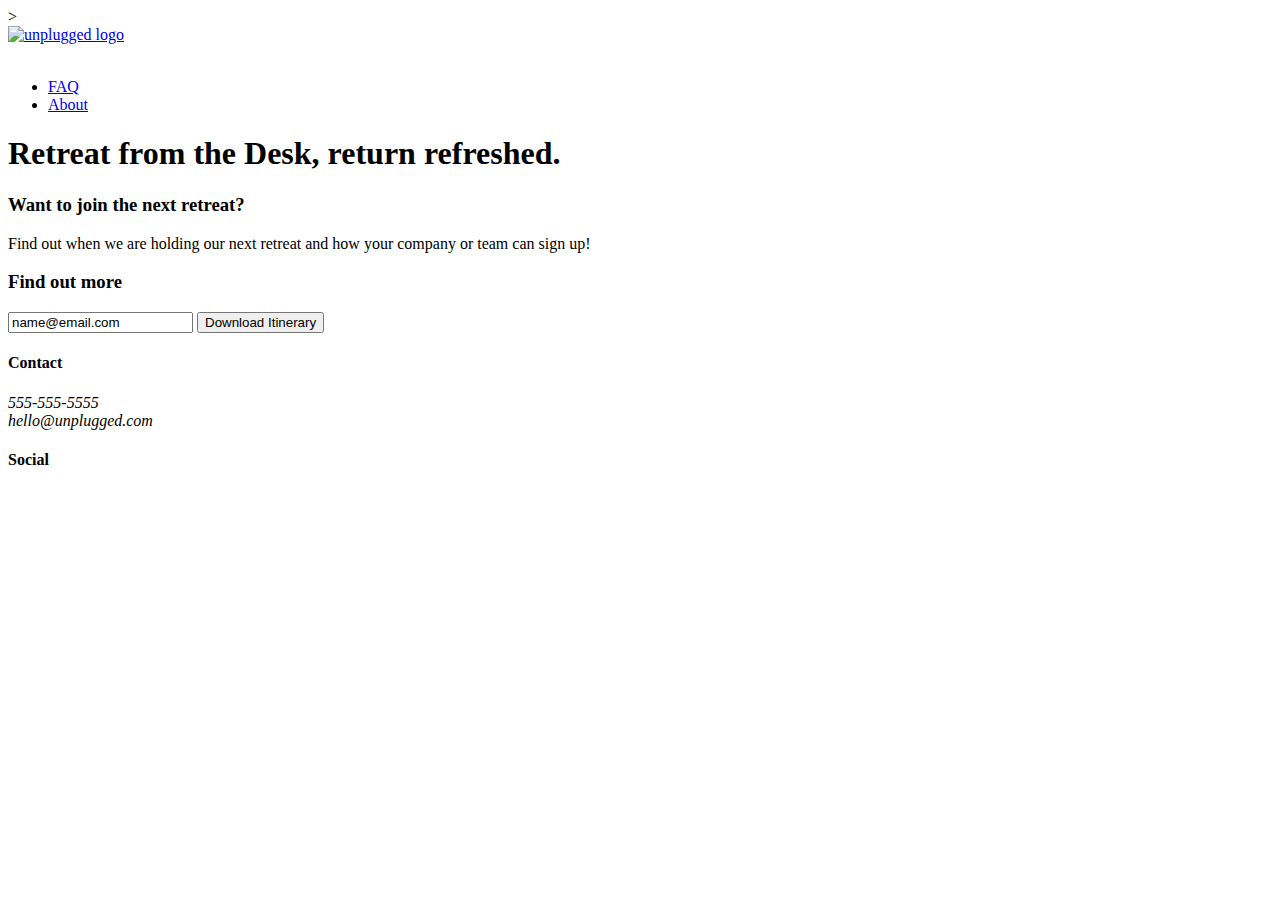
==== about/index.html @ 168bb705 "HTML structure of index.html" ====
<!doctype html>
<html class="no-js" lang="">

<head>
  <meta charset="utf-8">
  <title></title>
  <meta name="description" content="">
  <meta name="viewport" content="width=device-width, initial-scale=1">

  <meta property="og:title" content="">
  <meta property="og:type" content="">
  <meta property="og:url" content="">
  <meta property="og:image" content="">

  <link rel="manifest" href="site.webmanifest">
  <link rel="apple-touch-icon" href="icon.png">
  <!-- Place favicon.ico in the root directory -->

  <link rel="stylesheet" href="css/normalize.css">
  <link rel="stylesheet" href="css/main.css">

  <meta name="theme-color" content="#fafafa">
</head>

<body>
  <!-- Add your site or application content here -->
<header>>
  <div>
    <a href="#"><img src="" alt="unplugged logo"></a>
    <div class="content-wrapper"></div>
    <a href="#">
      <img>
    </a>
    <div class="header-divider"></div>
    <nav>
         <ul>
          <li><a href="faq/index.html">FAQ</a></li>
          <li><a href="about/index.html">About</a></li>
         </ul>
    </nav>
</div>
</header>

<main>
  <section class="hero-area">
    <div class="content-wrapper">
      <h1>Retreat from the Desk, return refreshed.</h1>
    </div>
  </section>
  <aside>
    <div class="content-wrapper">
      <div class="form-description">
        <h3>Want to join the next retreat?</h3>
        <p>
          Find out when we are holding our next retreat and how your company or team can sign up!
        </p>
      </div>
      <div class="form">
        <h3>Find out more</h3>
        <input type="text" name="name" value="name@email.com">
          <input type="button" value="Download Itinerary">
      </div>
    </div>
  </aside>
</main>  <!-- main wrapper -->
<footer>
  <div class="content-wrapper">
    <div class="footer-content">
      <div class="contact">
        <h4>Contact</h4>
        <address>
          <p>
            555-555-5555<br>
            hello@unplugged.com
          </p>
        </address>
      </div>
      <div class="social">
        <h4>Social</h4>
        <div class="social-icons">
            <p><a href="https://www.facebook.com/yoursite" target="_blank" rel="noopener"></a></p>
                <!-- other social links here -->
        </div>
      </div>
    </div>
    <!-- footer content ends -->
  </div>
  <!--footer content-wrapper ends-->
  <div class="copyright">
  </div>
</footer>
  <script src="js/vendor/modernizr-3.11.2.min.js"></script>
  <script src="js/plugins.js"></script>
  <script src="js/main.js"></script>

  <!-- Google Analytics: change UA-XXXXX-Y to be your site's ID. -->
  <script>
    window.ga = function () { ga.q.push(arguments) }; ga.q = []; ga.l = +new Date;
    ga('create', 'UA-XXXXX-Y', 'auto'); ga('set', 'anonymizeIp', true); ga('set', 'transport', 'beacon'); ga('send', 'pageview')
  </script>
  <script src="https://www.google-analytics.com/analytics.js" async></script>
</body>

</html>
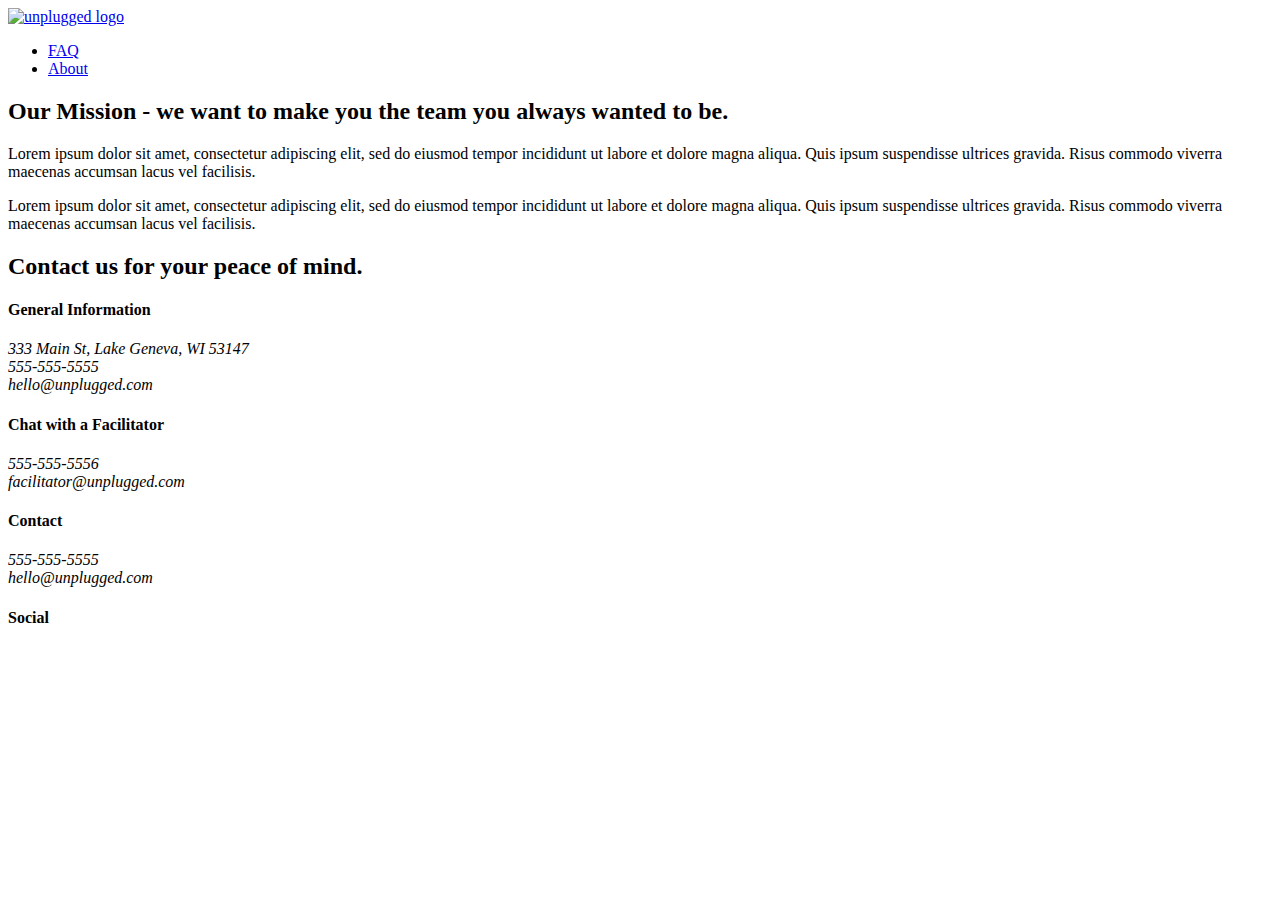
==== commit 54aab13e: "Added Content to About Index.html" ====
--- a/about/index.html
+++ b/about/index.html
@@ -3,7 +3,7 @@
 
 <head>
   <meta charset="utf-8">
-  <title></title>
+  <title>About | Unplugged Retreat</title>
   <meta name="description" content="">
   <meta name="viewport" content="width=device-width, initial-scale=1">
 
@@ -23,45 +23,79 @@
 </head>
 
 <body>
-  <!-- Add your site or application content here -->
-<header>>
-  <div>
-    <a href="#"><img src="" alt="unplugged logo"></a>
-    <div class="content-wrapper"></div>
-    <a href="#">
-      <img>
-    </a>
-    <div class="header-divider"></div>
-    <nav>
-         <ul>
-          <li><a href="faq/index.html">FAQ</a></li>
-          <li><a href="about/index.html">About</a></li>
-         </ul>
-    </nav>
-</div>
-</header>
+  <header>
+    <div class="content-wrapper">
+      <a href="#">
+        <img src="" alt="unplugged logo">
+      </a>
+      <div class="header-divider"></div>
+      <nav>
+        <ul>
+          <li><a href="../faq/index.html">FAQ</a></li>
+          <li><a href="index.html">About</a></li>
+        </ul>
+      </nav>
+    </div>
+  </header>
+
 
 <main>
-  <section class="hero-area">
+  <section class="mission">
     <div class="content-wrapper">
-      <h1>Retreat from the Desk, return refreshed.</h1>
+      <h2>Our Mission - we want to make you the team you always wanted to be.</h2>
+      <div class="mission-content">
+        <p>Lorem ipsum dolor sit amet, consectetur adipiscing elit, sed do eiusmod tempor incididunt ut labore et dolore magna aliqua. Quis ipsum suspendisse ultrices gravida. Risus commodo viverra maecenas accumsan lacus vel facilisis.</p>
+        <p>Lorem ipsum dolor sit amet, consectetur adipiscing elit, sed do eiusmod tempor incididunt ut labore et dolore magna aliqua. Quis ipsum suspendisse ultrices gravida. Risus commodo viverra maecenas accumsan lacus vel facilisis.
+        </p>
+      </div>
     </div>
   </section>
-  <aside>
-    <div class="content-wrapper">
-      <div class="form-description">
-        <h3>Want to join the next retreat?</h3>
-        <p>
-          Find out when we are holding our next retreat and how your company or team can sign up!
-        </p>
+
+<section class="map">
+  <figure>
+
+  </figure>
+</section>
+
+<section class="contact-section">
+  <div class="content-wrapper">
+    <h2>Contact us for your peace of mind.</h2>
+    <div class="contact-content">
+      <div>
+        <h4>General Information</h4>
+        <address>
+          <p>333 Main St, Lake Geneva, WI 53147 <br>
+          555-555-5555 <br>
+          hello@unplugged.com</p>
+        </address>
       </div>
-      <div class="form">
-        <h3>Find out more</h3>
-        <input type="text" name="name" value="name@email.com">
-          <input type="button" value="Download Itinerary">
+      <div>
+        <h4>Chat with a Facilitator</h4>
+        <address>
+          <p>555-555-5556 <br>
+            facilitator@unplugged.com</p>
+        </address>
       </div>
     </div>
-  </aside>
+  </div>
+</section>
+
+
+
+
+
+
+
+
+
+
+
+  
+
+
+
+
+
 </main>  <!-- main wrapper -->
 <footer>
   <div class="content-wrapper">
@@ -93,6 +127,7 @@
   <script src="js/plugins.js"></script>
   <script src="js/main.js"></script>
 
+
   <!-- Google Analytics: change UA-XXXXX-Y to be your site's ID. -->
   <script>
     window.ga = function () { ga.q.push(arguments) }; ga.q = []; ga.l = +new Date;
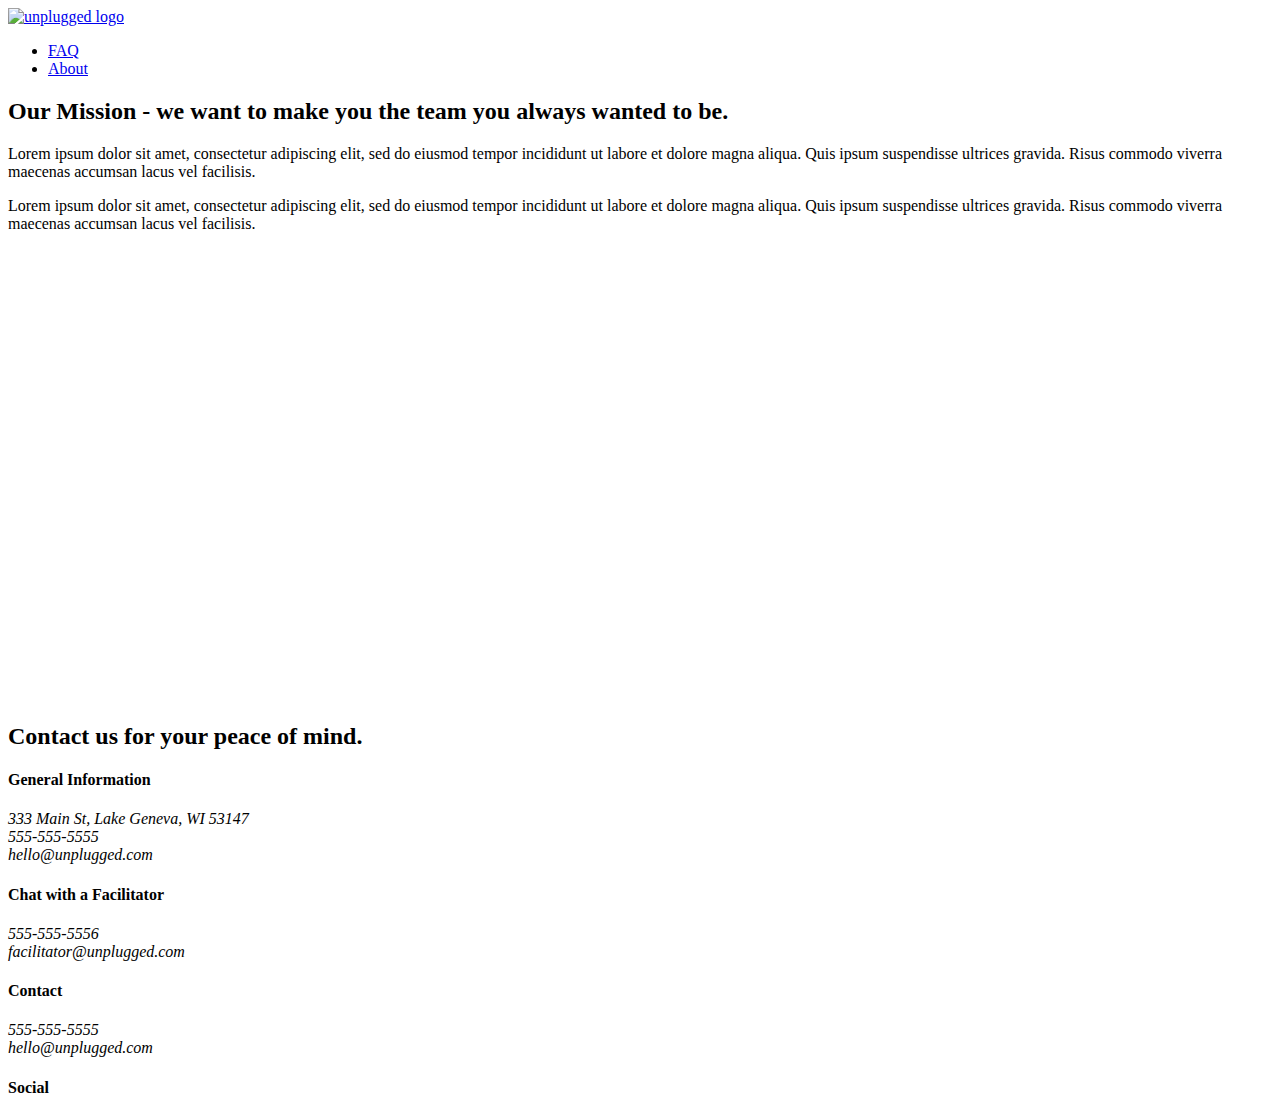
==== commit d8bedadf: "Added iFrame to the About index.html" ====
--- a/about/index.html
+++ b/about/index.html
@@ -20,6 +20,8 @@
   <link rel="stylesheet" href="css/main.css">
 
   <meta name="theme-color" content="#fafafa">
+  <!-- Google Fonts -->
+<link href="https://fonts.googleapis.com/css?family=Open+Sans:400,700|Poppins:500,700" rel="stylesheet">
 </head>
 
 <body>
@@ -53,7 +55,7 @@
 
 <section class="map">
   <figure>
-
+    <iframe src="https://www.google.com/maps/embed?pb=!1m14!1m12!1m3!1d24358.68490836784!2d-76.69737343649902!3d40.257184497478804!2m3!1f0!2f0!3f0!3m2!1i1024!2i768!4f13.1!5e0!3m2!1sen!2sus!4v1690669251687!5m2!1sen!2sus" width="600" height="450" style="border:0;" allowfullscreen="" loading="lazy" referrerpolicy="no-referrer-when-downgrade"></iframe>
   </figure>
 </section>
 
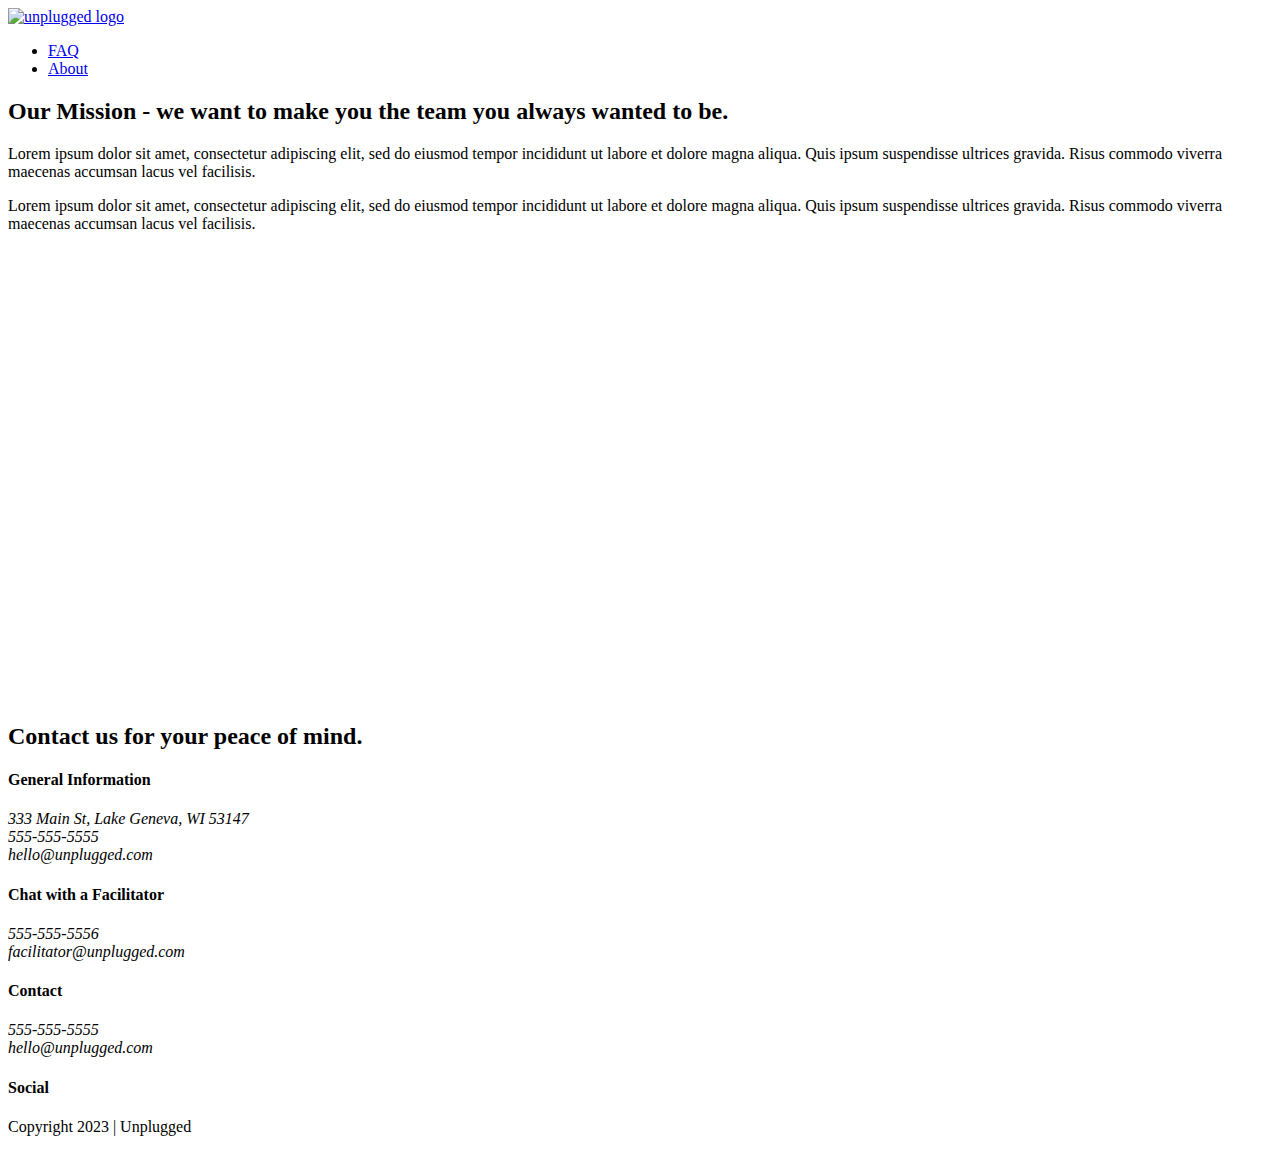
==== commit 23910bdf: "Added CSS for social media icons" ====
--- a/about/index.html
+++ b/about/index.html
@@ -22,6 +22,7 @@
   <meta name="theme-color" content="#fafafa">
   <!-- Google Fonts -->
 <link href="https://fonts.googleapis.com/css?family=Open+Sans:400,700|Poppins:500,700" rel="stylesheet">
+<script src="https://kit.fontawesome.com/62c0c8747a.js" crossorigin="anonymous"></script>
 </head>
 
 <body>
@@ -98,7 +99,6 @@
 
 
 
-</main>  <!-- main wrapper -->
 <footer>
   <div class="content-wrapper">
     <div class="footer-content">
@@ -114,8 +114,15 @@
       <div class="social">
         <h4>Social</h4>
         <div class="social-icons">
-            <p><a href="https://www.facebook.com/yoursite" target="_blank" rel="noopener"></a></p>
-                <!-- other social links here -->
+          <p>
+            <a href="https://www.facebook.com/Skillcrush/" target="_blank"><i class="fab fa-facebook-f"></i></a>
+          </p>
+          <p>
+            <a href="https://twitter.com/Skillcrush" target="_blank"><i class="fab fa-twitter"></i></a>
+          </p>
+          <p>
+            <a href="https://www.instagram.com/skillcrush/" target="_blank"><i class="fab fa-instagram"></i></a>
+          </p>
         </div>
       </div>
     </div>
@@ -123,6 +130,7 @@
   </div>
   <!--footer content-wrapper ends-->
   <div class="copyright">
+    <p>Copyright 2023 | Unplugged</p>
   </div>
 </footer>
   <script src="js/vendor/modernizr-3.11.2.min.js"></script>
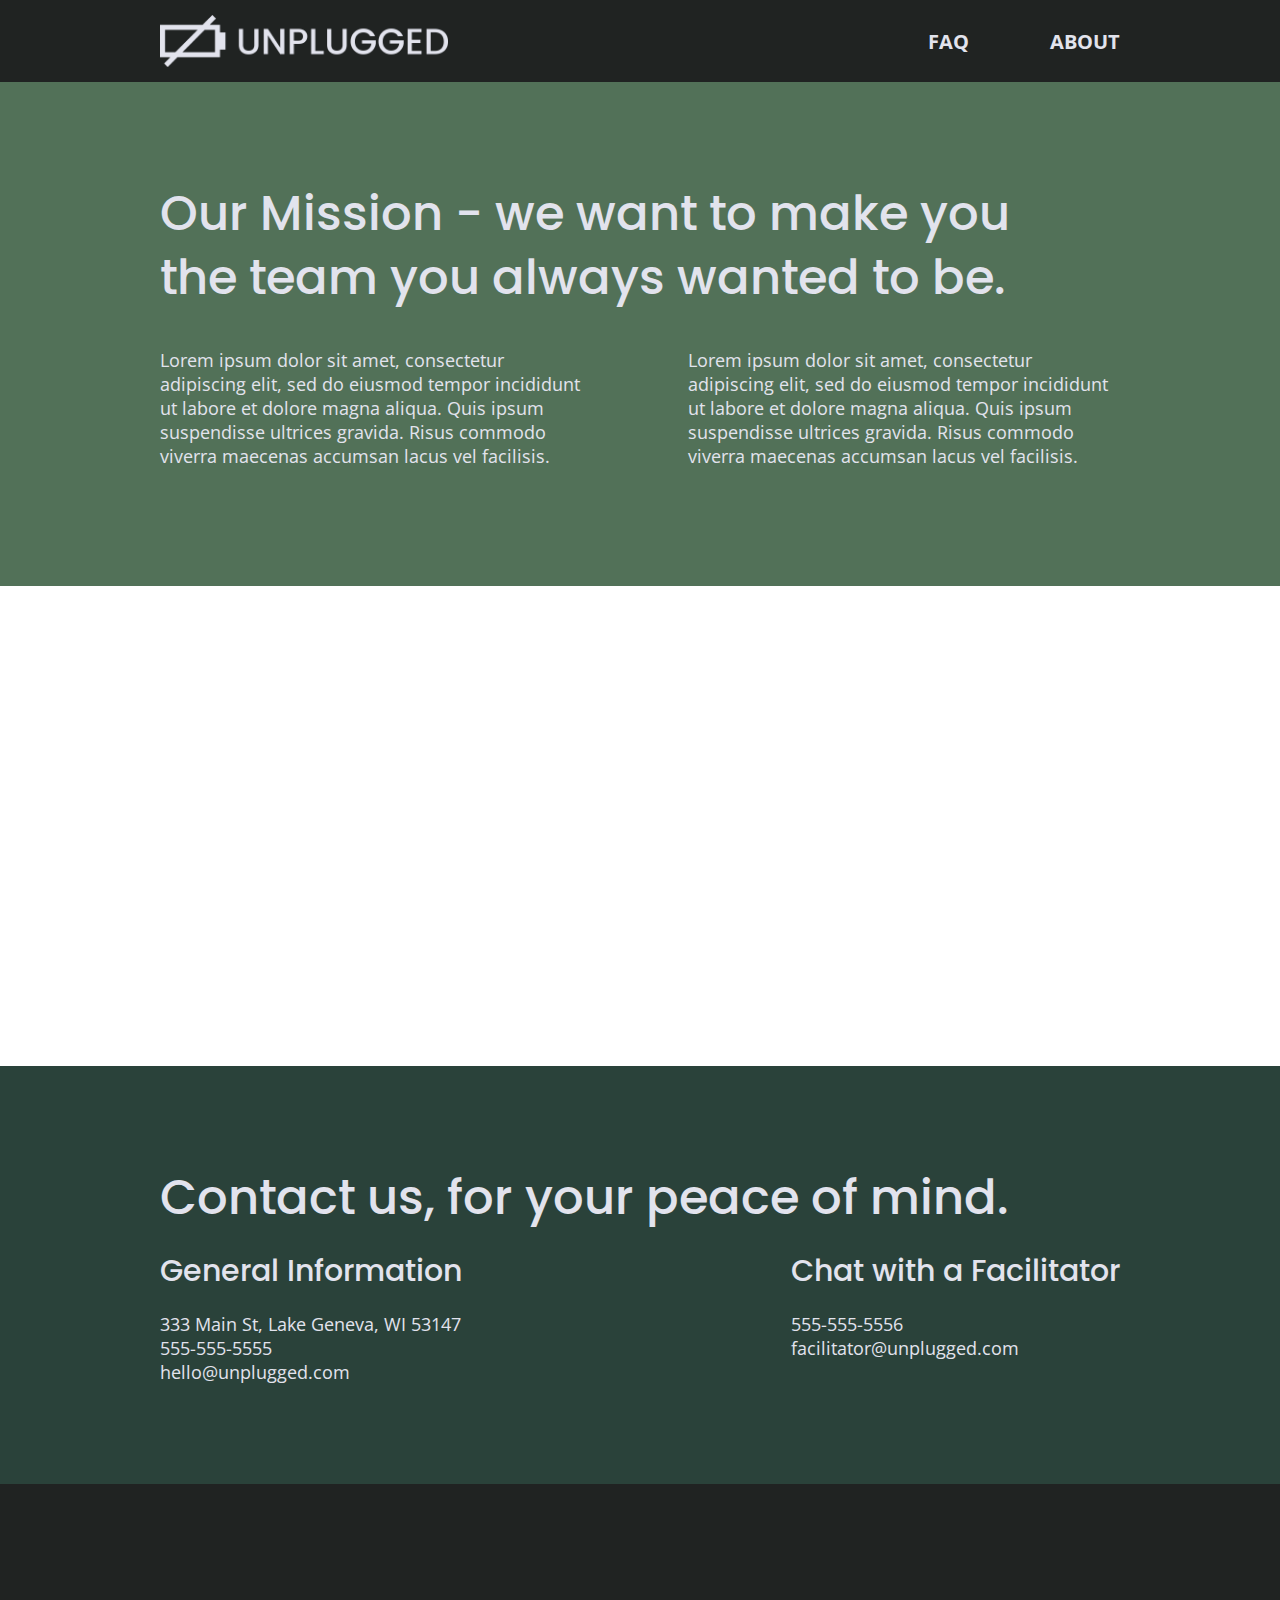
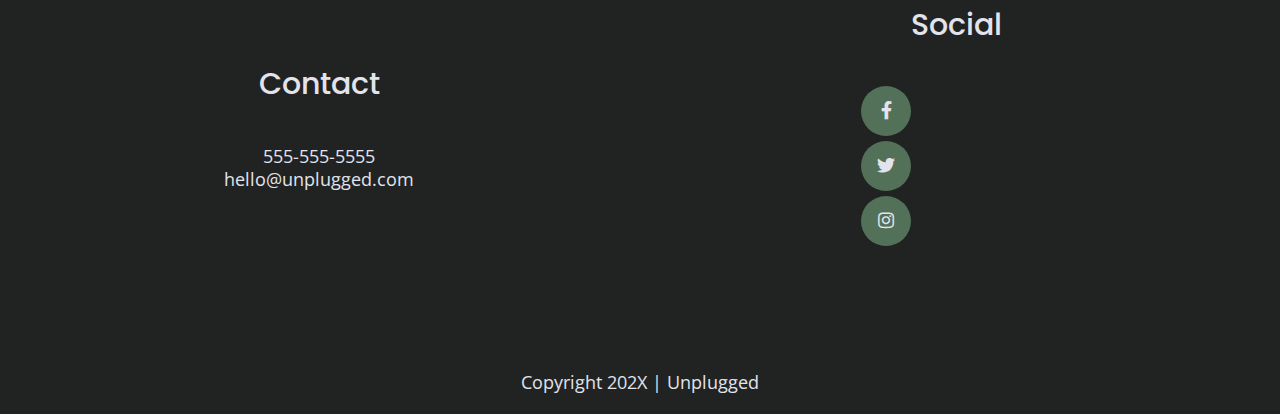
==== commit 785d306f: "Added final CSS to main.css" ====
--- a/about/index.html
+++ b/about/index.html
@@ -1,36 +1,37 @@
 <!doctype html>
-<html class="no-js" lang="">
+<html class="no-js" lang="en">
 
 <head>
   <meta charset="utf-8">
+  <meta http-equiv="x-ua-compatible" content="ie=edge">
   <title>About | Unplugged Retreat</title>
   <meta name="description" content="">
-  <meta name="viewport" content="width=device-width, initial-scale=1">
+  <meta name="viewport" content="width=device-width, initial-scale=1, shrink-to-fit=no">
 
-  <meta property="og:title" content="">
-  <meta property="og:type" content="">
-  <meta property="og:url" content="">
-  <meta property="og:image" content="">
-
-  <link rel="manifest" href="site.webmanifest">
-  <link rel="apple-touch-icon" href="icon.png">
+  <link rel="manifest" href="../site.webmanifest">
+  <link rel="apple-touch-icon" href="../icon.png">
   <!-- Place favicon.ico in the root directory -->
-
-  <link rel="stylesheet" href="css/normalize.css">
-  <link rel="stylesheet" href="css/main.css">
-
-  <meta name="theme-color" content="#fafafa">
   <!-- Google Fonts -->
-<link href="https://fonts.googleapis.com/css?family=Open+Sans:400,700|Poppins:500,700" rel="stylesheet">
-<script src="https://kit.fontawesome.com/62c0c8747a.js" crossorigin="anonymous"></script>
+  <link href="https://fonts.googleapis.com/css?family=Open+Sans:400,700|Poppins:500,700" rel="stylesheet">
+  <!-- FontAwesome CDN version 5.5 -->
+  <link rel="stylesheet" href="https://use.fontawesome.com/releases/v5.5.0/css/all.css">
+  <link rel="stylesheet" href="../css/normalize.css">
+  <link rel="stylesheet" href="../css/main.css">
 </head>
 
 <body>
+  <!--[if lte IE 9]>
+    <p class="browserupgrade">You are using an <strong>outdated</strong> browser. Please <a href="https://browsehappy.com/">upgrade your browser</a> to improve your experience and security.</p>
+  <![endif]-->
+
+  <!-- Add your site or application content here -->
   <header>
     <div class="content-wrapper">
-      <a href="#">
-        <img src="" alt="unplugged logo">
-      </a>
+      <figure>
+        <a href="../index.html">
+          <img src="../img/unpluggedlogo.png" alt="unplugged logo">
+        </a>
+      </figure>
       <div class="header-divider"></div>
       <nav>
         <ul>
@@ -41,109 +42,123 @@
     </div>
   </header>
 
+  <main>
 
-<main>
-  <section class="mission">
-    <div class="content-wrapper">
-      <h2>Our Mission - we want to make you the team you always wanted to be.</h2>
-      <div class="mission-content">
-        <p>Lorem ipsum dolor sit amet, consectetur adipiscing elit, sed do eiusmod tempor incididunt ut labore et dolore magna aliqua. Quis ipsum suspendisse ultrices gravida. Risus commodo viverra maecenas accumsan lacus vel facilisis.</p>
-        <p>Lorem ipsum dolor sit amet, consectetur adipiscing elit, sed do eiusmod tempor incididunt ut labore et dolore magna aliqua. Quis ipsum suspendisse ultrices gravida. Risus commodo viverra maecenas accumsan lacus vel facilisis.
-        </p>
-      </div>
-    </div>
-  </section>
-
-<section class="map">
-  <figure>
-    <iframe src="https://www.google.com/maps/embed?pb=!1m14!1m12!1m3!1d24358.68490836784!2d-76.69737343649902!3d40.257184497478804!2m3!1f0!2f0!3f0!3m2!1i1024!2i768!4f13.1!5e0!3m2!1sen!2sus!4v1690669251687!5m2!1sen!2sus" width="600" height="450" style="border:0;" allowfullscreen="" loading="lazy" referrerpolicy="no-referrer-when-downgrade"></iframe>
-  </figure>
-</section>
-
-<section class="contact-section">
-  <div class="content-wrapper">
-    <h2>Contact us for your peace of mind.</h2>
-    <div class="contact-content">
-      <div>
-        <h4>General Information</h4>
-        <address>
-          <p>333 Main St, Lake Geneva, WI 53147 <br>
-          555-555-5555 <br>
-          hello@unplugged.com</p>
-        </address>
-      </div>
-      <div>
-        <h4>Chat with a Facilitator</h4>
-        <address>
-          <p>555-555-5556 <br>
-            facilitator@unplugged.com</p>
-        </address>
-      </div>
-    </div>
-  </div>
-</section>
-
-
-
-
-
-
-
-
-
-
-
-  
-
-
-
-
-
-<footer>
-  <div class="content-wrapper">
-    <div class="footer-content">
-      <div class="contact">
-        <h4>Contact</h4>
-        <address>
+    <section class="mission">
+      <div class="content-wrapper">
+        <h2>Our Mission - we want to make you the team you always wanted to be.</h2>
+        <div class="mission-content">
           <p>
-            555-555-5555<br>
-            hello@unplugged.com
-          </p>
-        </address>
-      </div>
-      <div class="social">
-        <h4>Social</h4>
-        <div class="social-icons">
-          <p>
-            <a href="https://www.facebook.com/Skillcrush/" target="_blank"><i class="fab fa-facebook-f"></i></a>
+            Lorem ipsum dolor sit amet, consectetur adipiscing elit, sed do eiusmod tempor incididunt ut labore et
+            dolore magna aliqua. Quis ipsum suspendisse ultrices gravida. Risus commodo viverra maecenas accumsan lacus
+            vel facilisis.
           </p>
           <p>
-            <a href="https://twitter.com/Skillcrush" target="_blank"><i class="fab fa-twitter"></i></a>
-          </p>
-          <p>
-            <a href="https://www.instagram.com/skillcrush/" target="_blank"><i class="fab fa-instagram"></i></a>
+            Lorem ipsum dolor sit amet, consectetur adipiscing elit, sed do eiusmod tempor incididunt ut labore et
+            dolore magna aliqua. Quis ipsum suspendisse ultrices gravida. Risus commodo viverra maecenas accumsan lacus
+            vel facilisis.
           </p>
         </div>
       </div>
+      <!-- mission content wrapper ends -->
+    </section>
+    <!-- contact-info -->
+
+    <section class="map">
+      <figure>
+        <iframe
+          src="https://www.google.com/maps/embed?pb=!1m18!1m12!1m3!1d2937.264848877189!2d-88.42986248453636!3d42.59212397917199!2m3!1f0!2f0!3f0!3m2!1i1024!2i768!4f13.1!3m3!1m2!1s0x88058bbbacb5568f%3A0xac5d9a1fbeb32534!2s333+W+Main+St%2C+Lake+Geneva%2C+WI+53147!5e0!3m2!1sen!2sus!4v1541558469187"
+          width="600" height="450" frameborder="0" style="border:0" allowfullscreen></iframe>
+      </figure>
+    </section>
+
+    <section class="contact-section">
+      <div class="content-wrapper">
+        <h2>Contact us, for your peace of mind.</h2>
+        <div class="contact-content">
+          <div>
+            <h4>General Information</h4>
+            <address>
+              <p>
+                333 Main St, Lake Geneva, WI 53147<br>
+                555-555-5555<br>
+                hello@unplugged.com
+              </p>
+            </address>
+          </div>
+          <div>
+            <h4>Chat with a Facilitator</h4>
+            <address>
+              <p>
+                555-555-5556<br>
+                facilitator@unplugged.com
+              </p>
+            </address>
+          </div>
+          <!-- contact-content div ends -->
+        </div>
+        <!-- contact content wrapper ends -->
+      </div>
+    </section>
+
+  </main>
+  <!-- main wrapper -->
+
+  <footer>
+    <div class="content-wrapper">
+      <div class="footer-content">
+        <div class="contact">
+          <h4>Contact</h4>
+          <address>
+            <p>
+              555-555-5555<br>
+              hello@unplugged.com
+            </p>
+          </address>
+        </div>
+        <div class="social">
+          <h4>Social</h4>
+          <div class="social-icons">
+            <p>
+              <a href="https://www.facebook.com/Skillcrush/" target="_blank"><i class="fab fa-facebook-f"></i></a>
+            </p>
+            <p>
+              <a href="https://twitter.com/Skillcrush" target="_blank"><i class="fab fa-twitter"></i></a>
+            </p>
+            <p>
+              <a href="https://www.instagram.com/skillcrush/" target="_blank"><i class="fab fa-instagram"></i></a>
+            </p>
+          </div>
+        </div>
+      </div>
+      <!-- footer content ends -->
     </div>
-    <!-- footer content ends -->
-  </div>
-  <!--footer content-wrapper ends-->
-  <div class="copyright">
-    <p>Copyright 2023 | Unplugged</p>
-  </div>
-</footer>
-  <script src="js/vendor/modernizr-3.11.2.min.js"></script>
-  <script src="js/plugins.js"></script>
-  <script src="js/main.js"></script>
+    <!--footer content-wrapper ends-->
+    <div class="copyright">
+      <p>Copyright 202X | Unplugged</p>
+    </div>
+  </footer>
 
+  <script src="../js/vendor/modernizr-3.6.0.min.js"></script>
+  <script src="https://code.jquery.com/jquery-3.3.1.min.js"
+    integrity="sha256-FgpCb/KJQlLNfOu91ta32o/NMZxltwRo8QtmkMRdAu8=" crossorigin="anonymous"></script>
+  <script>
+    window.jQuery || document.write('<script src="../js/vendor/jquery-3.3.1.min.js"><\/script>')
+  </script>
+  <script src="../js/plugins.js"></script>
+  <script src="../js/main.js"></script>
 
   <!-- Google Analytics: change UA-XXXXX-Y to be your site's ID. -->
   <script>
-    window.ga = function () { ga.q.push(arguments) }; ga.q = []; ga.l = +new Date;
-    ga('create', 'UA-XXXXX-Y', 'auto'); ga('set', 'anonymizeIp', true); ga('set', 'transport', 'beacon'); ga('send', 'pageview')
+    window.ga = function () {
+      ga.q.push(arguments)
+    };
+    ga.q = [];
+    ga.l = +new Date;
+    ga('create', 'UA-XXXXX-Y', 'auto');
+    ga('send', 'pageview')
   </script>
-  <script src="https://www.google-analytics.com/analytics.js" async></script>
+  <script src="https://www.google-analytics.com/analytics.js" async defer></script>
 </body>
 
-</html>
+</html>--- a/css/main.css
+++ b/css/main.css
@@ -0,0 +1,929 @@
+/*! HTML5 Boilerplate v6.1.0 | MIT License | https://html5boilerplate.com/ */
+
+/*
+ * What follows is the result of much research on cross-browser styling.
+ * Credit left inline and big thanks to Nicolas Gallagher, Jonathan Neal,
+ * Kroc Camen, and the H5BP dev community and team.
+ */
+
+/* ==========================================================================
+   Base styles: opinionated defaults
+   ========================================================================== */
+
+html {
+  color: #222;
+  font-size: 1em;
+  line-height: 1.4;
+}
+
+/*
+ * Remove text-shadow in selection highlight:
+ * https://twitter.com/miketaylr/status/12228805301
+ *
+ * Vendor-prefixed and regular ::selection selectors cannot be combined:
+ * https://stackoverflow.com/a/16982510/7133471
+ *
+ * Customize the background color to match your design.
+ */
+
+::-moz-selection {
+  background: #b3d4fc;
+  text-shadow: none;
+}
+
+::selection {
+  background: #b3d4fc;
+  text-shadow: none;
+}
+
+/*
+ * A better looking default horizontal rule
+ */
+
+hr {
+  display: block;
+  height: 1px;
+  border: 0;
+  border-top: 1px solid #ccc;
+  margin: 1em 0;
+  padding: 0;
+}
+
+/*
+ * Remove the gap between audio, canvas, iframes,
+ * images, videos and the bottom of their containers:
+ * https://github.com/h5bp/html5-boilerplate/issues/440
+ */
+
+audio,
+canvas,
+iframe,
+img,
+svg,
+video {
+  vertical-align: middle;
+}
+
+/*
+ * Remove default fieldset styles.
+ */
+
+fieldset {
+  border: 0;
+  margin: 0;
+  padding: 0;
+}
+
+/*
+ * Allow only vertical resizing of textareas.
+ */
+
+textarea {
+  resize: vertical;
+}
+
+/* ==========================================================================
+   Browser Upgrade Prompt
+   ========================================================================== */
+
+.browserupgrade {
+  margin: 0.2em 0;
+  background: #ccc;
+  color: #000;
+  padding: 0.2em 0;
+}
+
+/* ==========================================================================
+   Author's custom styles
+   ========================================================================== */
+
+/* General Styles */
+
+html {
+  font-size: 1rem;
+}
+
+body {
+  font-size: 1em;
+  font-family: 'Open Sans', sans-serif;
+  color: #e2e3ed;
+  text-align: left;
+}
+
+ul,
+ol {
+  list-style-type: none;
+  margin: 0;
+  padding: 0;
+}
+
+a {
+  color: #e2e3ed;
+  text-decoration: none;
+}
+
+h2 {
+  font-family: 'Poppins', sans-serif;
+  font-weight: 500;
+  font-size: 1.875em;
+  margin: 0;
+}
+
+h3,
+h4 {
+  font-family: 'Poppins', sans-serif;
+  font-weight: 500;
+  font-size: 1.125em;
+  margin: 20px 0;
+}
+
+p {
+  font-size: .875em;
+  line-height: 1.285;
+}
+
+img {
+  width: 100%;
+}
+
+figure {
+  margin: 0;
+}
+
+address {
+  font-style: normal;
+}
+
+.content-wrapper {
+  width: 90%;
+  margin: 50px 0;
+}
+
+/* -------------------- Base Header - Footer Styles -------------------- */
+
+header {
+  display: flex;
+  justify-content: center;
+  padding: 15px 0;
+  background-color: #202322;
+}
+
+header .content-wrapper {
+  margin: 0;
+  display: flex;
+  justify-content: center;
+  align-items: center;
+  flex-flow: row wrap;
+}
+
+header figure {
+  width: 60%;
+}
+
+.header-divider {
+  background: #3a3a3a;
+  height: 1px;
+  width: 100%;
+  margin: 10px 0 20px 0;
+}
+
+header nav {
+  width: 60%;
+  font-size: 1.125em;
+  font-weight: 700;
+  text-transform: uppercase;
+}
+
+header nav ul {
+  width: 100%;
+  display: flex;
+  justify-content: space-around;
+}
+
+header nav ul li {
+  font-size: 1.125em;
+}
+
+footer {
+  display: flex;
+  flex-direction: column;
+  align-items: center;
+  text-align: center;
+  background-color: #202322;
+}
+
+footer p {
+  margin: 0;
+}
+
+footer .content-wrapper {
+  width: 55%;
+}
+
+footer .contact {
+  margin-bottom: 50px;
+}
+
+footer .social-icons {
+  width: 12.5em;
+  justify-content: space-between;
+  
+}
+
+footer .social-icons p {
+  background-color: #527158;
+  border-radius: 50%;
+  margin: 5px;
+  width: 50px;
+  height: 50px;
+  display: flex;
+  justify-content: center;
+  align-items: center;
+}
+
+
+
+footer .copyright {
+  margin: 20px 0;
+}
+
+/* -------------------- Mobile Styles - Homepage -------------------- */
+
+/* Hero Area */
+
+.hero-area {
+  background: url(../img/unplugged-retreat.jpg);
+  background-size: cover;
+  background-position: center;
+  min-height: 500px;
+  display: flex;
+  justify-content: center;
+}
+
+.hero-area h1 {
+  font-size: 2.25em;
+  font-family: 'Poppins', Helvetica, Arial, sans-serif;
+  font-weight: 500;
+  line-height: 1.2;
+}
+
+/* Aside */
+
+aside {
+  background-color: #527158;
+  display: flex;
+  justify-content: center;
+}
+
+aside .form {
+  margin-top: 30px;
+}
+
+input[type=text] {
+  box-sizing: border-box;
+  width: 100%;
+  color: #2a423a;
+  font-style: italic;
+  padding: 1em;
+}
+
+input[type=button] {
+  width: 100%;
+  padding: 20px 0;
+  margin-top: 20px;
+  background-color: #2a423a;
+  font-family: 'Poppins', Helvetica, Arial, sans-serif;
+  font-weight: 500;
+  font-size: 1.125em;
+  color: #e2e3ed;
+  border: none;
+  text-align: center;
+  text-transform: uppercase;
+}
+
+aside .form {
+  margin-top: 30px;
+}
+
+input[type=text] {
+  box-sizing: border-box;
+  width: 100%;
+  color: #2a423a;
+  font-style: italic;
+  padding: 1em;
+}
+
+input[type=button] {
+  width: 100%;
+  padding: 20px 0;
+  margin-top: 20px;
+  background-color: #2a423a;
+  font-family: 'Poppins', Helvetica, Arial, sans-serif;
+  font-weight: 500;
+  font-size: 1.125em;
+  color: #e2e3ed;
+  border: none;
+  text-align: center;
+  text-transform: uppercase;
+}
+
+/* Features */
+
+.features {
+  background: url('../img/unplugged-retreat-features.jpg');
+  background-size: cover;
+  background-position: center;
+  display: flex;
+  justify-content: center;
+}
+
+.features h2 {
+  margin-bottom: 60px;
+}
+
+.features article {
+  width: 63%;
+  margin: 30px 0;
+}
+
+.features .features-items {
+  display: flex;
+  justify-content: center;
+  flex-flow: row wrap;
+}
+
+.features p {
+  text-align: center;
+  margin: 0;
+}
+
+.features i {
+	font-size: 3.75em;
+    margin-bottom: 40px;
+}
+
+/* Reviews */
+
+.reviews {
+  background-color: #2a423a;
+  display: flex;
+  justify-content: center;
+}
+
+.reviews h2 {
+  margin-bottom: 40px;
+  line-height: 1;
+}
+
+.reviews h3 {
+  width: 55%;
+  margin: 20px 0;
+}
+
+/* ==========================================================================
+   About Page
+   ========================================================================== */
+
+.mission {
+  background-color: #527158;
+  display: flex;
+  justify-content: center;
+}
+
+.contact-section {
+  background-color: #2a423a;
+  display: flex;
+  justify-content: center;
+}
+
+.contact-content p {
+  margin: 0;
+}
+
+.map figure {
+    width: 100%;
+    height: 0; 
+    padding-bottom: 125%; 
+    overflow: hidden;
+    position: relative;
+}
+ 
+.map iframe {
+    width: 100%;
+    height: 100%;
+    position: absolute; 
+    top: 0; 
+    left: 0; 
+}
+
+/* ==========================================================================
+   FAQ Page
+   ========================================================================== */
+
+.faq {
+  background-color: #527158;
+  display: flex;
+  justify-content: center;
+}
+
+.faq .content-wrapper {
+  display: flex;
+  justify-content: center;
+  align-items: flex-start;
+  flex-flow: row wrap;
+  margin: 50px 0 0 0;
+}
+
+.faq h2 {
+  margin-bottom: 40px;
+  line-height: 1;
+}
+
+.faq-content {
+  margin-bottom: 50px;
+}
+
+.faq-content h4 {
+  line-height: 1.333;
+}
+
+/* ==========================================================================
+   Helper classes
+   ========================================================================== */
+
+/*
+ * Hide visually and from screen readers
+ */
+
+.hidden {
+  display: none !important;
+}
+
+/*
+ * Hide only visually, but have it available for screen readers:
+ * https://snook.ca/archives/html_and_css/hiding-content-for-accessibility
+ *
+ * 1. For long content, line feeds are not interpreted as spaces and small width
+ *    causes content to wrap 1 word per line:
+ *    https://medium.com/@jessebeach/beware-smushed-off-screen-accessible-text-5952a4c2cbfe
+ */
+
+.visuallyhidden {
+  border: 0;
+  clip: rect(0 0 0 0);
+  height: 1px;
+  margin: -1px;
+  overflow: hidden;
+  padding: 0;
+  position: absolute;
+  width: 1px;
+  white-space: nowrap;
+  /* 1 */
+}
+
+/*
+ * Extends the .visuallyhidden class to allow the element
+ * to be focusable when navigated to via the keyboard:
+ * https://www.drupal.org/node/897638
+ */
+
+.visuallyhidden.focusable:active,
+.visuallyhidden.focusable:focus {
+  clip: auto;
+  height: auto;
+  margin: 0;
+  overflow: visible;
+  position: static;
+  width: auto;
+  white-space: inherit;
+}
+
+/*
+ * Hide visually and from screen readers, but maintain layout
+ */
+
+.invisible {
+  visibility: hidden;
+}
+
+/*
+ * Clearfix: contain floats
+ *
+ * For modern browsers
+ * 1. The space content is one way to avoid an Opera bug when the
+ *    `contenteditable` attribute is included anywhere else in the document.
+ *    Otherwise it causes space to appear at the top and bottom of elements
+ *    that receive the `clearfix` class.
+ * 2. The use of `table` rather than `block` is only necessary if using
+ *    `:before` to contain the top-margins of child elements.
+ */
+
+.clearfix:before,
+.clearfix:after {
+  content: " ";
+  /* 1 */
+  display: table;
+  /* 2 */
+}
+
+.clearfix:after {
+  clear: both;
+}
+
+/* ==========================================================================
+   EXAMPLE Media Queries for Responsive Design.
+   These examples override the primary ('mobile first') styles.
+   Modify as content requires.
+   ========================================================================== */
+
+@media only screen and (min-width:768px) {
+  /*Tablet styles here*/
+
+  /* General styles */
+  .content-wrapper {
+    max-width: 640px;
+    margin: 100px 0;
+  }
+
+  h2 {
+    font-size: 2.25em;
+    line-height: 1.333;
+  }
+
+  h3 {
+    font-size: 1.5em;
+    line-height: 1.25;
+  }
+
+  h2 {
+    font-size: 2.25em;
+    line-height: 1.333;
+  }
+
+  h3 {
+    font-size: 1.5em;
+    line-height: 1.25;
+  }
+
+  /* Header */
+  header {
+    padding: 33px 0;
+  }
+
+  header .content-wrapper {
+    width: 100%;
+    justify-content: space-between;
+  }
+
+  header figure {
+    width: 30%;
+  }
+
+  header nav {
+    width: 20%;
+  }
+
+  header nav ul {
+    justify-content: space-between;
+  }
+
+  .header-divider {
+    display: none;
+  }
+
+  /* Hero Area */
+
+  .hero-area {
+    min-height: 600px;
+  }
+
+  .hero-area h1 {
+    font-size: 3em;
+    line-height: 1;
+    margin: 0;
+  }
+
+  /* Aside */
+  aside .content-wrapper {
+    margin: 50px 0;
+    display: flex;
+    justify-content: space-between;
+    align-content: flex-start;
+  }
+
+  aside .content-wrapper .form-description,
+  aside .content-wrapper .form {
+    width: 40%;
+    margin: 0;
+  }
+
+  /* Features */
+
+  .features h2 {
+    margin-bottom: 20px;
+  }
+
+  .features article {
+    display: flex;
+    align-items: center;
+    flex-flow: column wrap;
+    flex-basis: 50%;
+  }
+
+  .features .features-item-description {
+    width: 62%;
+  }
+
+  .features i {
+    margin-bottom: 100px;
+  }
+
+  .map figure {
+    padding-bottom: 54.6875%;
+  }
+
+  /* Reviews */
+  .reviews article {
+    display: flex;
+    justify-content: space-between;
+  }
+
+  .reviews h2 {
+    width: 85%;
+  }
+
+  .reviews article figure,
+  .reviews article div {
+    width: 49%;
+  }
+
+  .reviews h3 {
+    width: 75%;
+    margin: 0;
+  }
+
+  /* Footer */
+  footer .content-wrapper {
+    width: 65%;
+  }
+
+  footer .footer-content {
+    display: flex;
+    justify-content: space-between;
+    align-items: center;
+    
+  }
+
+  footer .contact {
+    margin-bottom: 0;
+  }
+
+  footer h4 {
+    font-size: 1.5em;
+    margin-bottom: 40px;
+  }
+
+  footer p {
+    line-height: 1.285;
+  }
+
+  footer .copyright {
+    width: 100%;
+  }
+
+  /* ==========================================================================
+   About Page
+   ========================================================================== */
+
+  .mission-content {
+    display: flex;
+    justify-content: space-between;
+    align-items: flex-start;
+    padding-top: 20px;
+  }
+
+  .mission-content p {
+    width: 45%;
+  }
+
+  .contact-section .content-wrapper h2 {
+    width: 80%;
+  }
+
+  .contact-content {
+    display: flex;
+    justify-content: space-between;
+    align-items: flex-start;
+  }
+
+  .contact-content h4 {
+    font-size: 1.5em;
+  }
+
+  .map figure {
+    padding-bottom: 46.875%;
+  }
+  /* ==========================================================================
+   FAQ Page
+   ========================================================================== */
+  .faq .content-wrapper {
+    justify-content: space-between;
+  }
+
+  .faq-content {
+    flex-basis: 45%;
+  }
+
+  .faq h2 {
+    width: 100%;
+  }
+
+  .faq h4,
+  .faq p {
+    font-size: .875em;
+    line-height: 1.125;
+  }
+}
+
+@media only screen and (min-width:1200px) {
+  /*Desktop styles here*/
+
+  /* General styles */
+  .content-wrapper {
+    max-width: 960px;
+    
+  }
+
+  /* Header */
+  header {
+    padding: 15px 0;
+  }
+
+  h2 {
+    font-size: 2.25em;
+  }
+
+  h3,
+  h4 {
+    font-size: 1.875em;
+  }
+
+  p {
+    font-size: 1.125em;
+    line-height: 1.333;
+  }
+
+  /* Hero */
+  .hero-area h1 {
+    font-size: 3.75em;
+    width: 80%;
+  }
+
+  /* Aside */
+  aside .content-wrapper {
+    justify-content: space-around;
+  }
+
+  aside .content-wrapper .form-description,
+  aside .content-wrapper .form {
+    width: 30%;
+  }
+
+  .form-description p {
+    font-size: 1.125em;
+  }
+
+  /* Features */
+
+
+  .features h2 {
+    width: 90%;
+  }
+
+  .features article {
+    flex-basis: 33%;
+  }
+
+  /* Reviews */
+
+  .reviews h2 {
+    padding-bottom: 50px;
+  }
+
+  .reviews article div {
+    width: 42%;
+  }
+
+  footer h4 {
+    font-size: 1.875em;
+  }
+
+  /* ==========================================================================
+  About Page
+  ========================================================================== */
+
+  .mission h2,
+  .contact-section .content-wrapper h2 {
+    width: 95%;
+    font-size: 3em;
+  }
+
+  .contact-content h4 {
+    font-size: 1.875em;
+  }
+
+  .map figure {
+    padding-bottom: 37.5%;
+  }
+
+  /* ==========================================================================
+  FAQ Page
+  ========================================================================== */
+  .faq h2 {
+    width: 100%;
+    font-size: 3em;
+  }
+
+  .faq h4,
+  .faq p {
+    font-size: 1.125em;
+    line-height: 1;
+  }
+}
+
+/* ==========================================================================
+   Print styles.
+   Inlined to avoid the additional HTTP request:
+   https://www.phpied.com/delay-loading-your-print-css/
+   ========================================================================== */
+
+@media print {
+
+  *,
+  *:before,
+  *:after {
+    background: transparent !important;
+    color: #000 !important;
+    /* Black prints faster */
+    -webkit-box-shadow: none !important;
+    box-shadow: none !important;
+    text-shadow: none !important;
+  }
+
+  a,
+  a:visited {
+    text-decoration: underline;
+  }
+
+  a[href]:after {
+    content: " ("attr(href) ")";
+  }
+
+  abbr[title]:after {
+    content: " ("attr(title) ")";
+  }
+
+  /*
+     * Don't show links that are fragment identifiers,
+     * or use the `javascript:` pseudo protocol
+     */
+  a[href^="#"]:after,
+  a[href^="javascript:"]:after {
+    content: "";
+  }
+
+  pre {
+    white-space: pre-wrap !important;
+  }
+
+  pre,
+  blockquote {
+    border: 1px solid #999;
+    page-break-inside: avoid;
+  }
+
+  /*
+     * Printing Tables:
+     * http://css-discuss.incutio.com/wiki/Printing_Tables
+     */
+  thead {
+    display: table-header-group;
+  }
+
+  tr,
+  img {
+    page-break-inside: avoid;
+  }
+
+  p,
+  h2,
+  h3 {
+    orphans: 3;
+    widows: 3;
+  }
+
+  h2,
+  h3 {
+    page-break-after: avoid;
+  }
+}
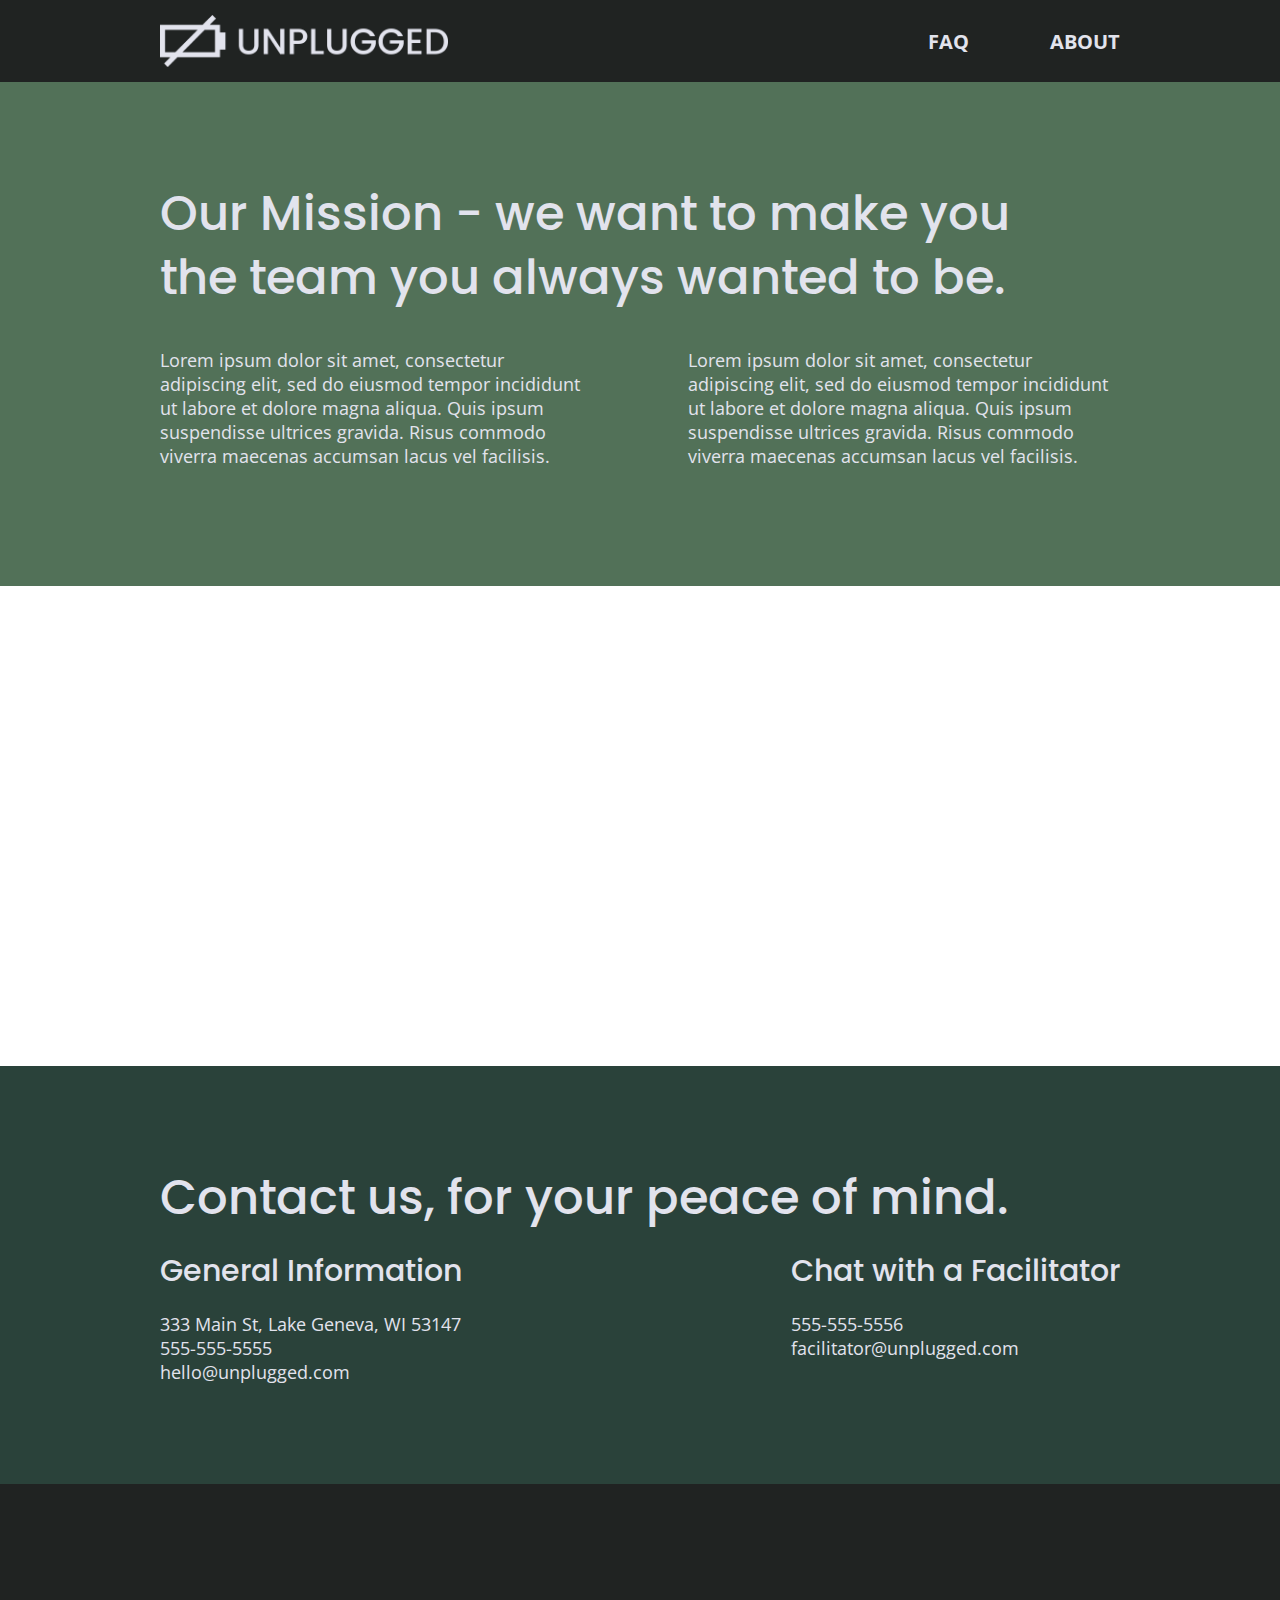
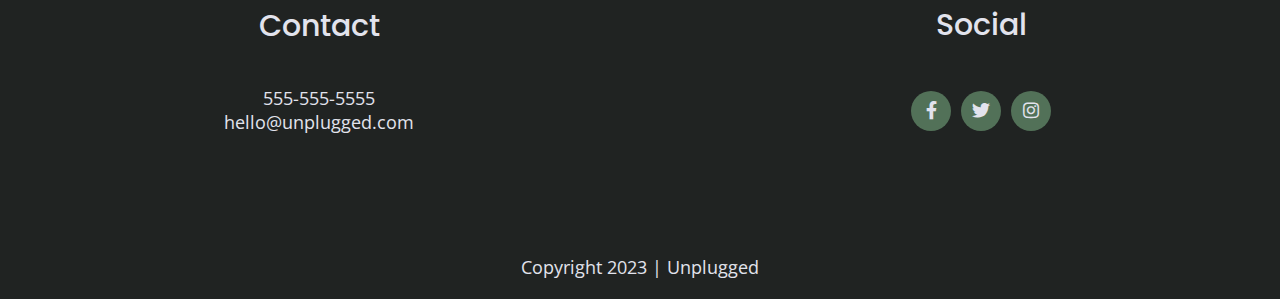
==== commit 91974728: "Added final CSS and HTML" ====
--- a/about/index.html
+++ b/about/index.html
@@ -135,7 +135,7 @@
     </div>
     <!--footer content-wrapper ends-->
     <div class="copyright">
-      <p>Copyright 202X | Unplugged</p>
+      <p>Copyright 2023 | Unplugged</p>
     </div>
   </footer>
 
--- a/css/main.css
+++ b/css/main.css
@@ -225,17 +225,19 @@
 }
 
 footer .social-icons {
-  width: 12.5em;
-  justify-content: space-between;
+  display: flex;
+  justify-content: space-around;
+  align-items: center;
+
   
 }
 
 footer .social-icons p {
   background-color: #527158;
   border-radius: 50%;
+  width: 40px;
+  height: 40px;
   margin: 5px;
-  width: 50px;
-  height: 50px;
   display: flex;
   justify-content: center;
   align-items: center;
